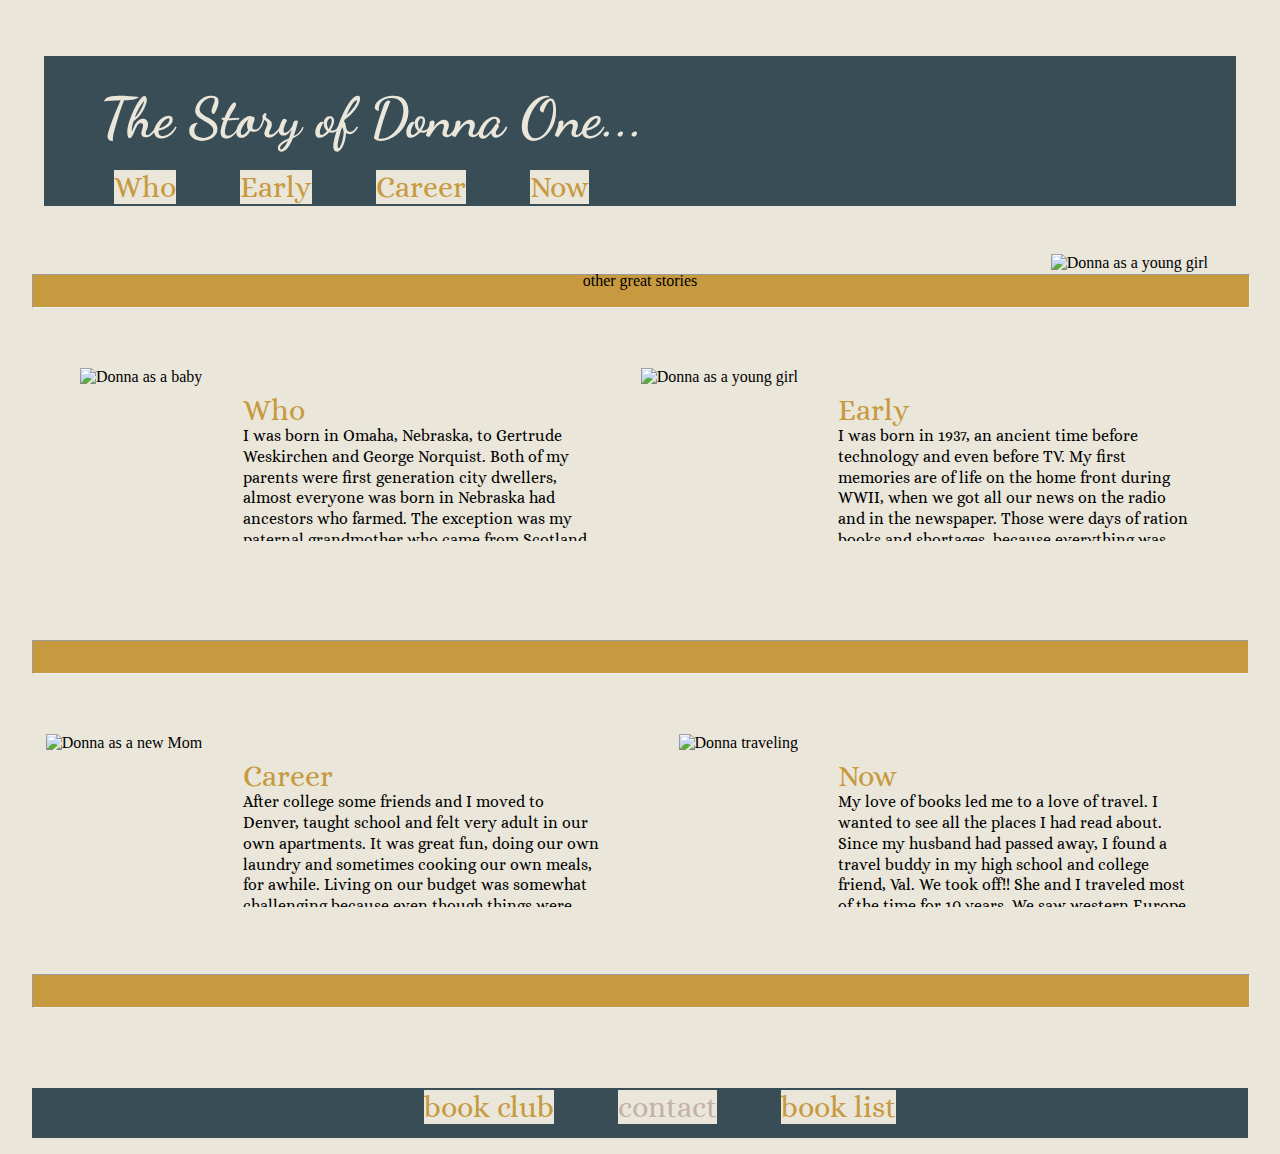
==== BioSite_Liquid_index.html @ 0c6a75a2 "updated files" ====
<!DOCTYPE html>
<html lang="en">
<head>
    <link rel="stylesheet" href="Liquid.css"
    <meta charset="utf-8">
    <meta name="description" content="Donna One Biosite"/>
    <meta name="author" content="Georgia Welch Cronin"/>
    <meta name="robots" content="nonindex, nofollow"/>
    <meta name="keywords" content="Donna, early life, career, now, books" />
    <title>georgia welch cronin</title>
    <link href="https://fonts.googleapis.com/css2?family=Alice&family=Dancing+Script:wght@700&display=swap" rel="stylesheet">
</head>
<body>
<div id="header">
    <h1>The Story of Donna One...</h1>
<!-- <div id="nav"> -->
    <ul>
        <li><a href="#Who">Who</a></li>
        <li><a href="#Early">Early</a></li>
        <li><a href="#Career">Career</a></li>
        <li><a href="#Now">Now</a></li>

    </ul>
    <!-- </div>      -->
</div>

    <div class="bigimage">
        <figure>
            <img src="images/booksimage.png" class="booksimage" alt="Donna as a young girl"/>
        <br />
        <figcaption>other great stories</figcaption>
        </figure>
    </div>

<hr />

<div id="content">
    <div class="article column1" id="Who">
        <img src="images/Donna1.jpg" alt="Donna as a baby" title="Donna as a baby.">
    </div>
    <div class="article column2">
        <p>
            <span class="firstword">Who</span> <br />
            I was born in Omaha, Nebraska, to Gertrude Weskirchen and George Norquist. 
            Both of my parents were first  generation city dwellers, almost everyone was born in Nebraska had ancestors who farmed. 
            The exception was my paternal grandmother who came from Scotland.   
            My mom, the baby of 4 children, was orphaned at age 8 and raised by an aunt who had 12 children of her own.  
            Mom’s sister moved to Omaha, trained as a secretary, got a job, brought mom here and sent her to St. John’s High School.  
            She also had 2 brothers who came as well and they all worked together and made a nice life for themselves.  
            Mom met dad when they both worked at the Fairmont Creamery in Omaha.  
            Mom was Catholic, dad was a divorced protestant.  So they were married at the court house and that was that!! 
            My sister and I were raised as Presbyterians until my dad died when I was 11.  
            My dad was an accountant and had a good job.  
            My parents were able to travel and give my sister and I piano and dancing lessons, things many of our friends weren’t  privileged to have. 
        </p>
    </div>

    <div class="article column3" id="Early">

             <img src="images/Donna3.jpg" alt="Donna as a young girl" title="Donna as a young girl.">

    </div>
    <div class="article column4">
        <p>
            <span class="firstword">Early</span> <br />
            I was born in 1937, an ancient time before technology and even before TV.  
            My first memories are of life on the home front during WWII, when we got all our news on the radio and in the newspaper. 
            Those were days of ration books and shortages, because everything was going into the war effort. Yet it was still a good time to grow up.  
            As children our social life was with other neighborhood children; we roller skated, biked, and played baseball at the vacant lot. 
            We could play outside after dark, a game we loved was witches and ghosts, and we really never got into too much trouble. 
            Most of us used the library frequently and I loved to read, a pastime that I continue this day.  
            As I grew older there were high school get togethers on the riverfront, just harmless fun.  
            After high school, I attended an all girl college where you actually had to go to the library to do research. Unbelievably there was still no tech yet, just tv. 
            There really wasn't much to choose from; a girl could be a teacher, a nurse or a medical technologist, or marry right after graduation.  
            I chose to be a teacher not having a prospective husband yet. 
            I didn’t ace all my classes because there was no pressure to get a 4.0, and to this day I won’t show my transcript to my grandchildren.  It really needs to be destroyed!
        </p>
    </div>

    <hr />

    <div class="article column5" id="Career">
        <img src="images/Donna4.jpg" alt="Donna as a new Mom" title="Donna as a new mom.">
    </div>
    <div class="article column6">
        <p>
            <span class="firstword">Career</span> <br />
            After college some friends and I moved to Denver, taught school and felt very adult in our own apartments.  
            It was great fun, doing our own laundry and sometimes cooking our own meals, for awhile.  
            Living on our budget was somewhat challenging because even though things were much cheaper, we only made $4000 per year.  
            Eventually I moved back to Omaha, continued teaching, and met the man of my dreams.  
            My husband was “old school”.  He didn't want me to work outside the home, so I did just that, I stayed home. 
            My "job" was our two kids, Donna and Georgia. My husband insisted on these names, Donna named after me, and Georgia named after my sister Georgiann and my father George. 
            Those names could lead to a lot of confusion in the family. Rather than being called big Donna or old Donna, I opted for Donna 1. 
            As the kids got a bit older my love of books pointed me to a new career.  I returned to school and  got certified to be a school librarian.  
            This was what I was born for, helping students find books they loved.  
            I continued this career move until I retired.
        </p>
    </div>

    <div class="article column7" id="Now">
        <img src="images/Donna6.jpg" alt="Donna traveling" title="Donna traveling.">
    </div>

    <div class="article column8">
        <p>
            <span class="firstword">Now</span> <br />
            My love of books led me to a love of travel.  I wanted to see all the places I had read about.  
            Since my husband had passed away, I found a travel buddy in my high school and college friend, Val.  We took off!!  
            She and I traveled most of the time for 10 years.  We saw western Europe, some stateside places and met people in places I never dreamed I would see.  
            We ventured to China, Cambodia and Egypt, and took a trip down the Danube that I will never forget.  
            Family in the Middle East gave me an opportunity to see Lebanon, UAE and Turkey. 
            I have always a reader, particularly of fiction stories.  
            Over the years I have accumulated a nice list of must read books. Click on the booklist link below to see are a few I highly recommend. 
            The bookclub link below will direct you to some online book club options. They are a great way to engage with other readers and read books you wouldn't otherwise.
        </p>
    </div>

</div>

<hr />

<div id="footer">
    <ul>
        <li><a href="https://bookriot.com/best-online-book-clubs-2020/" target="_blank">book club</a></li>
        <li><a href="">contact</a></li>
        <li><a href="images/BookList.pdf" target="_blank">book list</a></li>  
    </ul>
</div>

</body>
---- Liquid.css ----
#header {
  display: block;
  height: 150px;
  background-color:  #394D56;
  color: #EAE6DA;
  margin: 1%;
}

h1 {
  font-family: 'Dancing Script', cursive;
  font-size: 3.5em; /* 40px/16=2.5em */
  font-weight: 700;
  margin-left: 1em;
  margin-top: 1em;
  margin-bottom: 0em;
  padding-top: .5em;
}

.booksimage {
  margin-left: auto;
  margin-right: auto;
  display: block;
}

body {
    width: 95%;
    margin: 0 auto;
    background-color: #EAE6DA;
}

p {
    font-size: 1em;
    font-family: 'Alice', serif;
    font-weight: 400;
    line-height: 1.3em;
    max-height: 125px;
    padding: 1em;
    overflow:scroll;
}

.firstword {
  color: #C79A3F;
    font-size: 1.875em; /* 30px/16=1.875em */
    font-family: 'Alice', serif;
    font-weight: 550;
    margin-left: 0px;
    margin-bottom: .5em; 
  }

#content {overflow: auto;}

#nav, #foooter {
    margin: 1%;
    background-color: transparent;
    padding: 0.5em 0;
}

.bigimage {
  /* display: block;  */
  margin-top: 3em;
  margin-right: auto;
  margin-bottom: 1%;
  margin-left: auto;
}

figcaption {
  text-align: center; 
}  

#nav {
  float: right;
  /* text-align: center; */
  margin-top: 0;
}
#footer {
  float: center;
}
.column1, .column3, .column5, .column7{
    width: 13%;
    float: left;
    margin: 1%;
}
.column2, .column4, .column6, .column8 {
  width: 32%;
  float: left;
  margin-top: 1%;
  margin-right: 1%;
  margin-bottom: -1%;
  margin-left: 1%;
}
img {
    float: right;
}

li {
    display: inline;
    color: #C79A3F;
    font-size: 1.875em;
    font-family: 'Alice', serif;
    font-weight: 400;
    line-height: 1.3em;
    max-height: 125px;
    padding: 1em;
}
hr {
  width: 100%; margin-top: -2em;  margin-left: auto; margin-right: auto; margin-bottom: 3em; height: 2em; background-color: #C79A3F;
}
.article {
    height: 15em;
    margin-bottom: 2em;
    background-color: #EAE6DA;
}
  a:link {
    color:#C79A3F;
    background-color: #EAE6DA;
    text-decoration: none;
  }
  a:visited {
    color: #C2B2A4; 
    background-color: #EAE6DA;
    text-decoration: none;
  }
  
  a:hover {
    color: #A4B7BA;
    background-color: #EAE6DA;
    text-decoration: none;
  }
  #footer {
    margin-top: 5em;
    margin-bottom: .5em;
    text-align: center;
    display: block;
    height: 50px;
    background-color:  #394D56;
    color: #EAE6DA;
  }
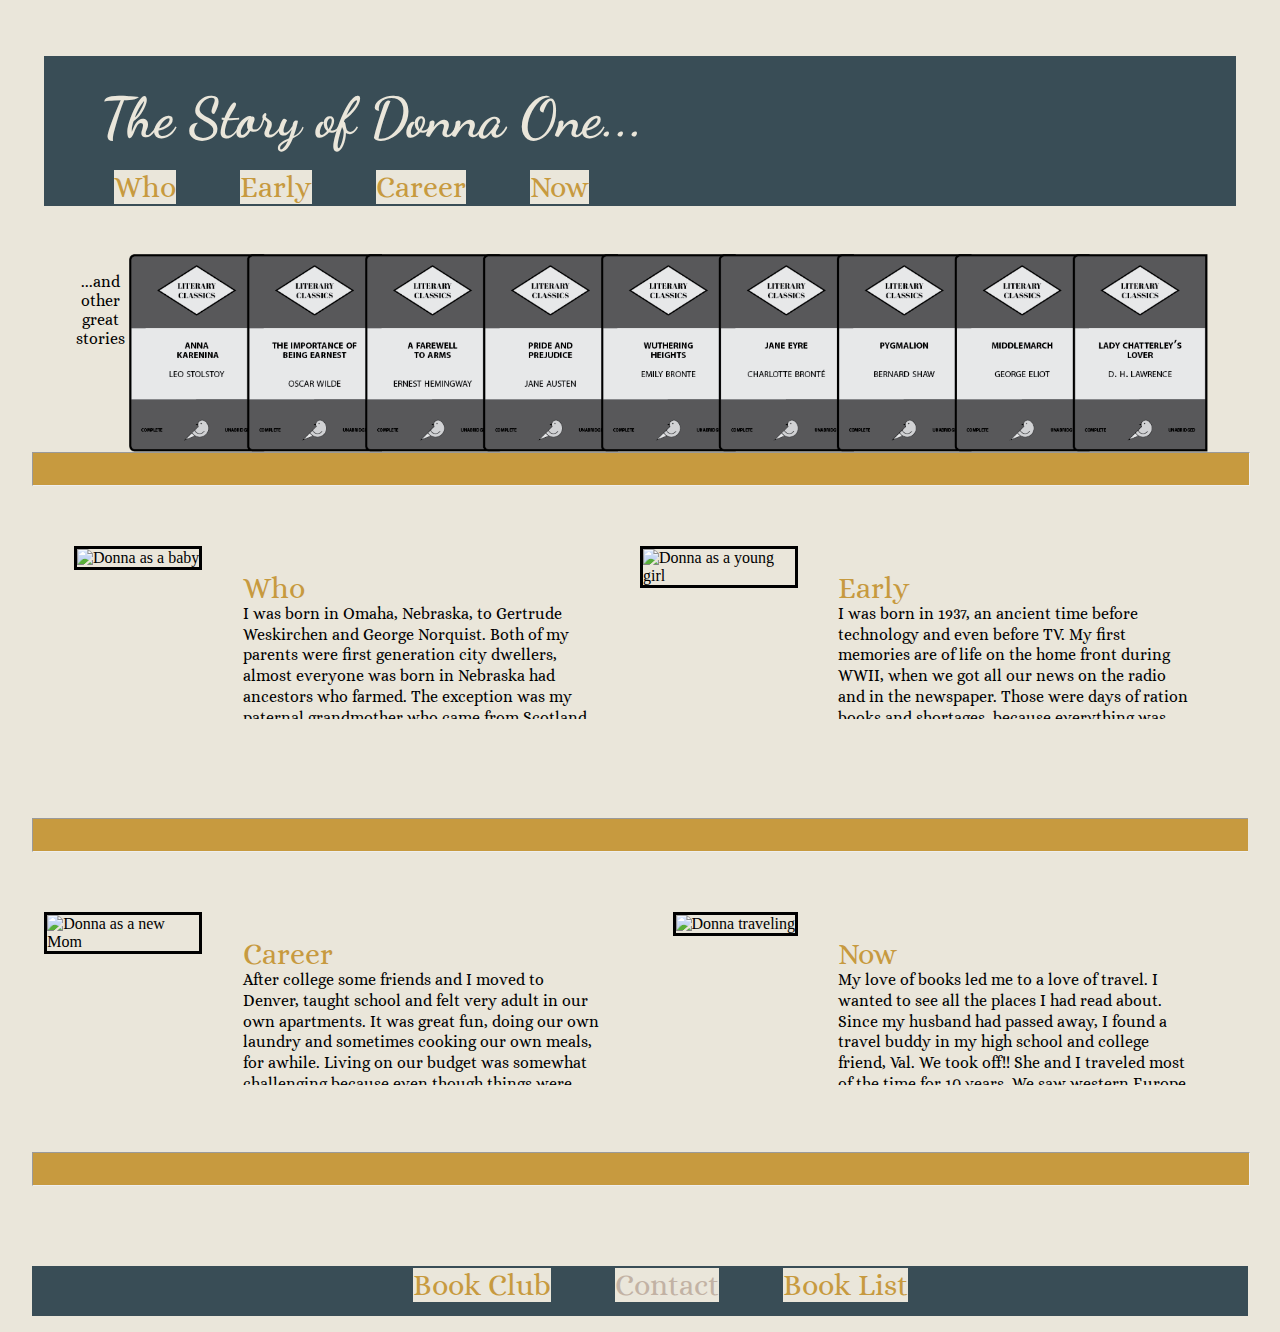
==== commit 15c7b684: "more updates to site" ====
--- a/BioSite_Liquid_index.html
+++ b/BioSite_Liquid_index.html
@@ -28,7 +28,7 @@
         <figure>
             <img src="images/booksimage.png" class="booksimage" alt="Donna as a young girl"/>
         <br />
-        <figcaption>other great stories</figcaption>
+        <figcaption>...and other great stories</figcaption>
         </figure>
     </div>
 
@@ -36,7 +36,7 @@
 
 <div id="content">
     <div class="article column1" id="Who">
-        <img src="images/Donna1.jpg" alt="Donna as a baby" title="Donna as a baby.">
+        <img src="images/Donna1.jpg" alt="Donna as a baby" title="Donna as a baby." class="Donna1">
     </div>
     <div class="article column2">
         <p>
@@ -57,7 +57,7 @@
 
     <div class="article column3" id="Early">
 
-             <img src="images/Donna3.jpg" alt="Donna as a young girl" title="Donna as a young girl.">
+             <img src="images/Donna3.jpg" alt="Donna as a young girl" title="Donna as a young girl." class="Donna1">
 
     </div>
     <div class="article column4">
@@ -80,7 +80,7 @@
     <hr />
 
     <div class="article column5" id="Career">
-        <img src="images/Donna4.jpg" alt="Donna as a new Mom" title="Donna as a new mom.">
+        <img src="images/Donna4.jpg" alt="Donna as a new Mom" title="Donna as a new mom." class="Donna1">
     </div>
     <div class="article column6">
         <p>
@@ -99,7 +99,7 @@
     </div>
 
     <div class="article column7" id="Now">
-        <img src="images/Donna6.jpg" alt="Donna traveling" title="Donna traveling.">
+        <img src="images/Donna6.jpg" alt="Donna traveling" title="Donna traveling." class="Donna1">
     </div>
 
     <div class="article column8">
@@ -110,9 +110,9 @@
             She and I traveled most of the time for 10 years.  We saw western Europe, some stateside places and met people in places I never dreamed I would see.  
             We ventured to China, Cambodia and Egypt, and took a trip down the Danube that I will never forget.  
             Family in the Middle East gave me an opportunity to see Lebanon, UAE and Turkey. 
-            I have always a reader, particularly of fiction stories.  
+            I have always been a reader, particularly of fiction stories.  
             Over the years I have accumulated a nice list of must read books. Click on the booklist link below to see are a few I highly recommend. 
-            The bookclub link below will direct you to some online book club options. They are a great way to engage with other readers and read books you wouldn't otherwise.
+            The book club link below will direct you to some online book club options. They are a great way to engage with other readers and read books you wouldn't otherwise.
         </p>
     </div>
 
@@ -122,9 +122,9 @@
 
 <div id="footer">
     <ul>
-        <li><a href="https://bookriot.com/best-online-book-clubs-2020/" target="_blank">book club</a></li>
-        <li><a href="">contact</a></li>
-        <li><a href="images/BookList.pdf" target="_blank">book list</a></li>  
+        <li><a href="https://bookriot.com/best-online-book-clubs-2020/" target="_blank">Book Club</a></li>
+        <li><a href="">Contact</a></li>
+        <li><a href="images/BookList.pdf" target="_blank">Book List</a></li>  
     </ul>
 </div>
 
--- a/Liquid.css
+++ b/Liquid.css
@@ -17,9 +17,9 @@
 }
 
 .booksimage {
-  margin-left: auto;
-  margin-right: auto;
+  margin: auto;
   display: block;
+  width: 95%;
 }
 
 body {
@@ -50,9 +50,16 @@
 #content {overflow: auto;}
 
 #nav, #foooter {
-    margin: 1%;
+    /* margin: 1%; */
     background-color: transparent;
     padding: 0.5em 0;
+}
+#nav {
+  position: absolute;
+  right: 1em;
+  bottom: 1em;
+  top: 90px;
+  left: 2em;
 }
 
 .bigimage {
@@ -64,6 +71,9 @@
 }
 
 figcaption {
+  font-size: 1em;
+  font-family: 'Alice', serif;
+  font-weight: 400;
   text-align: center; 
 }  
 
@@ -89,7 +99,11 @@
   margin-left: 1%;
 }
 img {
-    float: right;
+    float: right;    
+}
+
+.Donna1 {
+  border: 3px solid black;
 }
 
 li {
